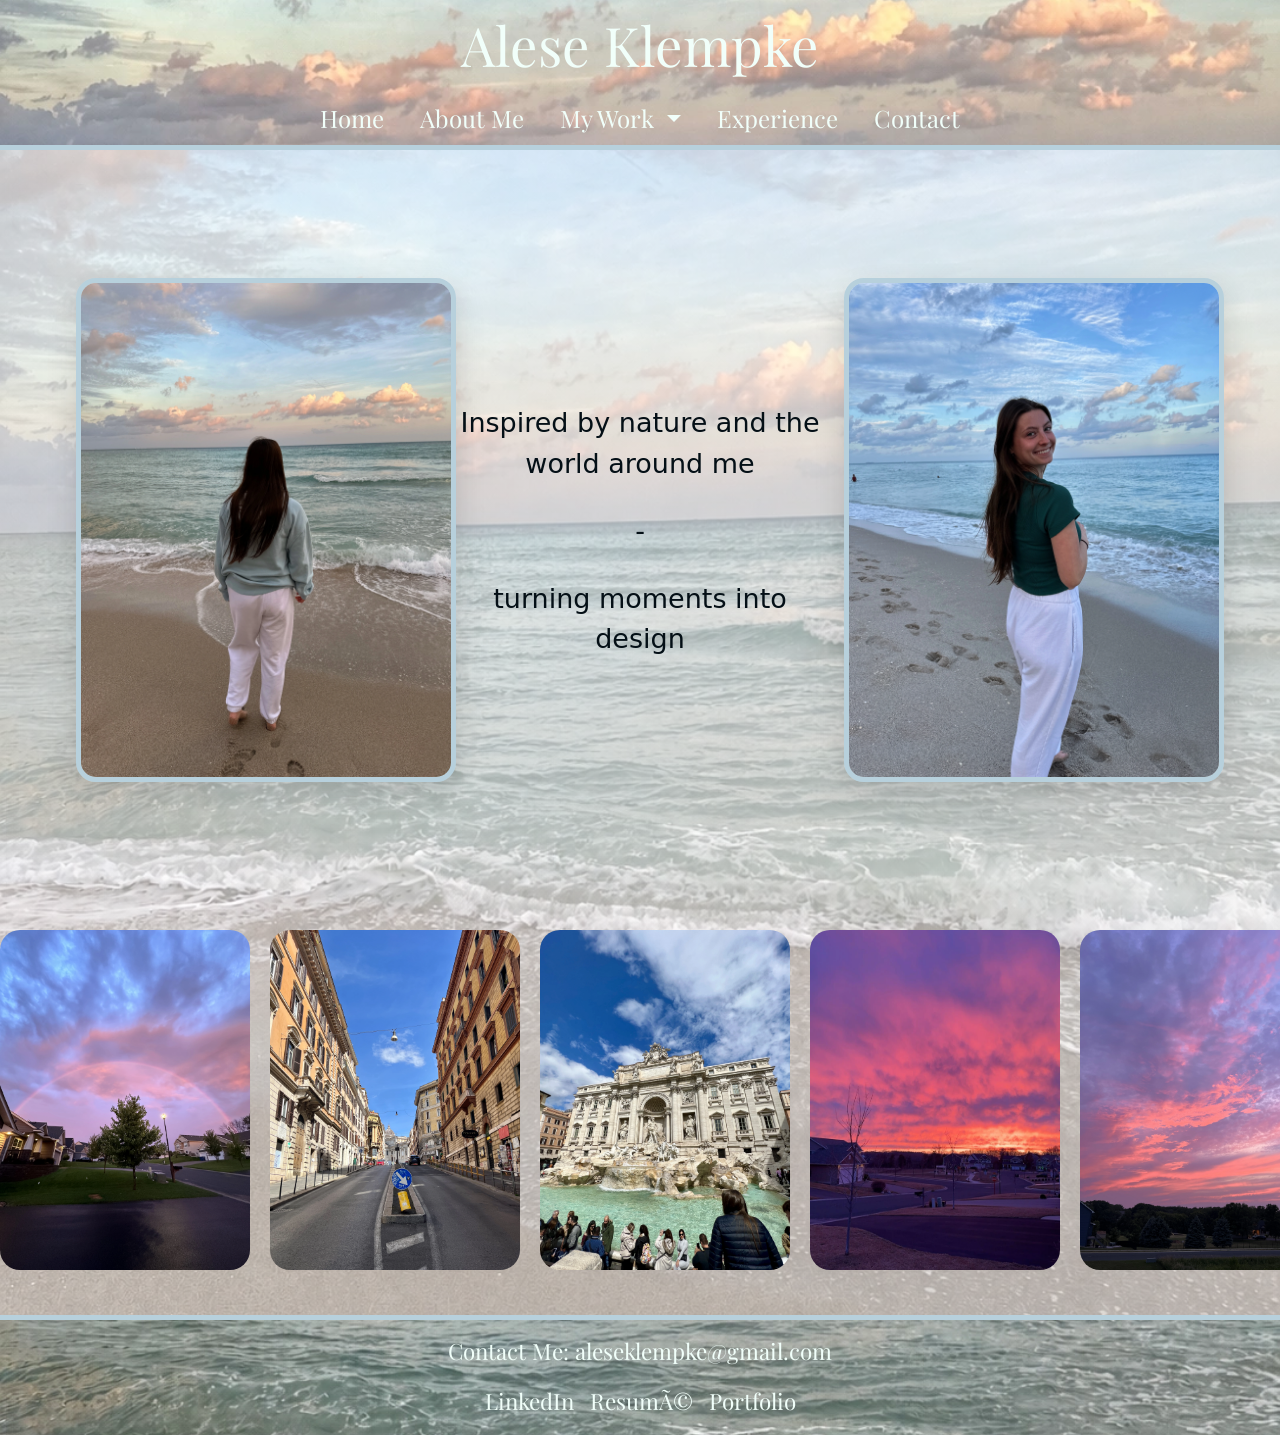
==== index.html @ b2f40c6c "deleted mobile friendly since it didn't work" ====
<!DOCTYPE html>
<html lang="en">

	<head>
		<link rel="stylesheet" href="https://cdnjs.cloudflare.com/ajax/libs/animate.css/4.1.1/animate.min.css"/>
		
		<meta name="viewport" content="width=device-width, initial-scale=1">

		<title>Home</title>

		<meta name="description" content="An advertising designer who enjoys capturing the world. Marketing, advertising, graphic design, digital media.">

		<meta property="og:image" content="https://aleseklempke.github.io/images/headshot1.webp">

		<link rel="icon" href="images/sunfavicon.ico" type="image/x-icon">

		<link href="https://cdn.jsdelivr.net/npm/bootstrap@5.3.8/dist/css/bootstrap.min.css" rel="stylesheet" integrity="sha384-sRIl4kxILFvY47J16cr9ZwB07vP4J8+LH7qKQnuqkuIAvNWLzeN8tE5YBujZqJLB" crossorigin="anonymous">

		<link href="./styles/style.css" rel="stylesheet">

		<link href="https://cdnjs.cloudflare.com/ajax/libs/font-awesome/6.5.0/css/all.min.css" rel="stylesheet">
		

		
	</head>
	
	<body>
		<!-- Navigation -->
		<nav class="navbar navbar-expand-lg navbar-dark fixed-top">
			<div class="container nav-center">
				<a class="navbar-brand" href="#">Alese Klempke</a>
				<div class="collapse navbar-collapse" id="navbarNav">
					<ul class="navbar-nav ms-auto">
						<li class="nav-item">
							<a class="nav-link" href="index.html">Home</a>
						</li>
						<li class="nav-item">
							<a class="nav-link" href="aboutme.html">About Me</a>
						</li>
						<li class="nav-item dropdown">
							<a class="nav-link dropdown-toggle" role="button"
							data-bs-toggle="dropdown">
								My Work
							</a>
							<ul class="dropdown-menu">
								<li><a class="dropdown-item" href="print.html">Print</a></li>
								<li><a class="dropdown-item" href="digital.html">Digital</a></li>
							</ul>
						</li>
						<li class="nav-item">
							<a class="nav-link" href="experience.html">Experience</a>
						</li>
						<li class="nav-item">
							<a class="nav-link" href="contact.html">Contact</a>
						</li>
					</ul>
				</div>
			</div>
		</nav>

		<!-- Hero Section -->
		<section id="hero" class="hero-section">
			<div class="container-fluid">
				<div class="row align-items-center">
					<div class="col-md-4">
						<img src="images/florida.webp" class="hero-img">
					</div>
					<div class="col-md-4">
						<p class="lead mb-4"></a>Inspired by nature and the world around me</p>
						<p class="lead mb-4">-</p>
						<p class="lead mb-4">turning moments into design</p>
					</div>
					<div class="col-md-4">
						<img src="images/meonthebeach.webp" class="hero-img">
					</div>
				</div>
			</div>
		</section>		
		
		<!-- Photo Carousel -->
		<div class="carousel">
			<!-- <button class="carousel-btn left" onclick="moveSlide(-1)">&#10094;</button> -->

			<div class="carousel-track" id="carouselTrack">
				<!--photos 1-15 -->
				<img src="images/rainbow.webp" alt="Photo 1">
				<img src="images/italystreet.webp" alt="Photo 2">
				<img src="images/trevifountain.webp" alt="Photo 3">
				<img src="images/pinksunset.webp" alt="Photo 4">
				<img src="images/pinkpurplesunset.webp" alt="Photo 5">
				<img src="images/gondola.webp" alt="Photo 6">
				<img src="images/statefair.webp" alt="Photo 7">
				<img src="images/sunset.webp" alt="Photo 8">
				<img src="images/venice.webp" alt="Photo 9">
				<img src="images/insideofcolosseum.webp" alt="Photo 10">
				<img src="images/anotherrainbow.webp" alt="Photo 11">
				<img src="images/venicestreets.webp" alt="Photo 12">
				<img src="images/palmtrees.webp" alt="Photo 13">
				<img src="images/blueocean.webp" alt="Photo 14">
				<img src="images/venicelake.webp" alt="Photo 15">

				<!-- duplicate photos 1-15 again -->
				 <img src="images/rainbow.webp" alt="Photo 1">
				<img src="images/italystreet.webp" alt="Photo 2">
				<img src="images/trevifountain.webp" alt="Photo 3">
				<img src="images/pinksunset.webp" alt="Photo 4">
				<img src="images/pinkpurplesunset.webp" alt="Photo 5">
				<img src="images/gondola.webp" alt="Photo 6">
				<img src="images/statefair.webp" alt="Photo 7">
				<img src="images/sunset.webp" alt="Photo 8">
				<img src="images/venice.webp" alt="Photo 9">
				<img src="images/insideofcolosseum.webp" alt="Photo 10">
				<img src="images/anotherrainbow.webp" alt="Photo 11">
				<img src="images/venicestreets.webp" alt="Photo 12">
				<img src="images/palmtrees.webp" alt="Photo 13">
				<img src="images/blueocean.webp" alt="Photo 14">
				<img src="images/venicelake.webp" alt="Photo 15">
			</div>

			<!-- <button class="carousel-btn right" onclick="moveSlide(1)">&#10095;</button> -->
		</div>

		<footer class="site-footer">
			<div class="footer-content">
				<p>Contact Me: aleseklempke@gmail.com

				<p>
					<a href="https://www.linkedin.com/in/alese-klempke-520113363/" target="_blank">LinkedIn</a>
					<a href="https://b2ecb5e9-d43c-4726-bef8-1e2089702398.filesusr.com/ugd/9234f1_e55ea802aafe4021af4e179aff93436c.pdf" target="_blank">Resumé</a>
					<a href="https://www.canva.com/design/DAG9OL10SzY/IoiDsDWVdAYQS8tSmVMANA/view?utm_content=DAG9OL10SzY&utm_campaign=designshare&utm_medium=link2&utm_source=uniquelinks&utlId=h9655889e53" target="_blank">Portfolio</a>
				</p>
			</div>
		</footer>

		<script src="https://cdn.jsdelivr.net/npm/bootstrap@5.3.8/dist/js/bootstrap.bundle.min.js" integrity="sha384-FKyoEForCGlyvwx9Hj09JcYn3nv7wiPVlz7YYwJrWVcXK/BmnVDxM+D2scQbITxI" crossorigin="anonymous"></script>
		<script src="https://cdn.jsdelivr.net/npm/bootstrap@5.3.0/dist/js/bootstrap.bundle.min.js"></script>

		<script src="https://cdn.jsdelivr.net/npm/bootstrap@5.3.3/dist/js/bootstrap.bundle.min.js"></script>
	</body>
</html>
---- styles/style.css ----
@import url('https://fonts.googleapis.com/css2?family=Playfair+Display:ital,wght@0,400..900;1,400..900&display=swap');
@import url('https://fonts.googleapis.com/css2?family=Quicksand:wght@300..700&display=swap');

:root {
    --bg-color: #F1FFFA;
    --text-color: #040F16;
    --highlight-color-one: #d2f5f8;
    --highlight-color-two: #187c80;
}

.carousel-control-prev-icon{
    background: var(--highlight-color-two);
}

body {
    background-image: 
    linear-gradient(rgba(255,255,255,0.50), rgba(255,255,255,0.50)),
    url("../images/floridaocean.webp");

    background-size: cover;
    background-position: center 16%;
}

/* Hero Section */
.hero-section {
    background-color: transparent !important;
    background-size: cover;
    background-position: 50% 50%;
     /* height: 100vh; */
    padding-top: 80px;
    text-align: center;
    width: 90%;
    margin: 0 auto;
    height: 100vh;
    display: flex;
    align-items: center;
    justify-content: center;
    margin-top: 40px;
    margin-bottom: 0px;
}

.hero-section p.lead {
    color: #040F16;
    font-size: 27px;
    margin-top: 27px;
    font-weight: 400;
}

.hero-content {
    display: flex;
    align-items: center;      /* vertically aligns everything */
    justify-content: center;  /* centers the whole group */
    gap: 100px;                /* space between images + text */
    align-items: center;      
    justify-content: center; 
    gap: 100px;                
    text-align: center;
}

.hero-text {
    max-width: 500px;
}

.hero-img {
    width: 380px;  /* adjust size */
    height: auto;
    border: 5px solid #b7d0dc;
    border-radius: 20px;    
    box-shadow: 0 10px 30px rgba(0,0,0,0.15);
}

.bg-light {
    background-color: #F1FFFA;
}

.hero-section h1 {
    font-weight: 700;
    font-family: 'Playfair Display', serif;
    color: #040F16
}

.carousel-section {
    background-color: #f1fffa;
}

.carousel-row {
    display: flex;
    justify-content: center;
    gap: 20px;
}

.carousel-img {
    width: 40px;
    height: 380px;
    object-fit: cover;
    border-radius: 10px;
}

/* navigation */
/* stack navbar items */

.nav-center {
    display: flex;
    flex-direction: column;
    align-items: center;
}

.nav-link {
    font-family: 'Playfair Display', serif;
    font-size: 2.4rem;
    color: #F1FFFA;
    text-decoration: none;
}

/* center the name */
.navbar-brand {
    font-family: 'Playfair Display', serif;
    font-size: 3.4rem;
    color: #F1FFFA;
    text-decoration: none;
    margin: 0;
    text-align: center;
    width: 100;
}

/* center the nav links */
.navbar-nav {
    display: flex;
    justify-content: center;
    width: 100%;
    margin-top: 2px; /* removes space above name */
    margin-bottom: 2px; /* adds space below links */
}

.navbar {
    background-color: #187c80;
    padding: 0px 0;
    background-image: url("../images/floridaocean.webp") !important;
    background-size: cover;
    background-repeat: no-repeat;
    background-position: center 24%;
    border-bottom: 5px solid #b7d0dc;

    height: 150px; /* adjust this to control how much shows */
}

/* remove Bootstrap pushing links to the right */
.ms-auto {
    margin-left: 0 !important;
}

/* optional spacing between links */
.navbar-nav .nav-item {
    margin: 0 10px;
}

.navbar-nav .nav-link {
  font-size: 1.5rem;
}

.navbar-nav .nav-link:hover {
  text-decoration: underline;
}

h2, h3, h4, h5 {
    font-family: 'Playfair Display', serif;
}

.hero-section .lead {
    font-size: 1.5rem;
}

.work-card img {
    height: 300px;
    object-fit: cover;
    border-radius: 0;
}

.work-card {
     font-family: "Quicksand", sans-serif;
     background-color: var(--highlight-color-one);
}



h2 {
    font-weight: 700;
    color: #F1FFFA;
}

.modal-body img {
    width: 100%;
}

.modal-body img {
    width: 100%;
}

.carousel {
  position: relative;
  padding: 30px 0;
  overflow: hidden; /* Hide scrollbar for the auto-animation */
  white-space: nowrap;
  margin-top: -40px; /* adjust this number */
  margin-bottom: 15px;
}

.carousel-track {
  display: flex;
  width: max-content;
  animation: scroll-left 50s linear infinite;
  gap: 20px;
  transition: transform 0.3s ease;
}

.carousel-track:hover {
  animation-play-state: paused; /* Allows user to stop it */
}

.carousel-track img {
  width: 250px;
  height: 340px;
  object-fit: cover;
  flex-shrink: 0;
  border-radius: 20px;
}


html, body {
  height: 75;
  margin: 0;
}

body {
  display: flex;
  flex-direction: column;
}

main {
  flex: 1; /* pushes footer down */
}

.site-footer {
  color: #F1FFFA;
  text-align: center;
  padding: 15px 0;
  font-family: 'Playfair Display', serif;
  font-size: 140%;
  background-image: url("../images/floridaocean.webp") !important;
  background-size: cover;
  background-repeat: no-repeat;
  background-position: center 48%;
  border-top: 5px solid #b7d0dc;

  height: 120px; /* adjust as needed */
}

.site-footer a {
  color: #F1FFFA;
  text-decoration: none;
  margin: 0 5px;
  font-family: 'Playfair Display', serif;
}

.site-footer a:hover {
  text-decoration: underline;
}

.footer-icon {
  width: 24px;
  height: 24px;
  margin: 0 2px;
  vertical-align: middle;
}

.about-photo-collage {
  width: 90%;
  max-width: 1200px;
  margin: 50px auto;
  margin-top: 60px;
  margin-bottom: 30px;
}

.collage-row {
  display: flex;
  justify-content: center;
  gap: 18px;
  margin-bottom: 18px;
}

.collage-row img {
  height: 300px;
  object-fit: cover;
  border-radius: 8px;
}

.row-5 img {
  width: calc((100% - 72px) / 5);
}

.row-4 {
  justify-content: space-between;
}

.row-4 img {
  width: calc((100% - -80px) / 5);
}

/* Grid Section */
.photo-collage {
  padding: 10px;
  margin-top: 200px; /* adjust this number */
  margin-bottom: 38px;
  margin-left: 80px;
  margin-right: 80px;
}

.collage-grid {
  display: grid;
  grid-template-columns: repeat(4, 1fr);
  gap: 20px;
}

.collage-item {
  position: relative;
  cursor: pointer;
  overflow: hidden;
  border-radius: 12px;
}

.collage-item img {
  width: 100%;
  height: 100%;
  object-fit: cover;
  display: block;
  transition: transform 0.3s ease;
}

.collage-item:hover img {
  transform: scale(1.08);
}

.hover-text {
  position: absolute;
  inset: 0;
  background: rgba(0, 0, 0, 0.55);
  color: white;
  display: flex;
  justify-content: center;
  align-items: center;
  text-align: center;
  opacity: 0;
  transition: opacity 0.3s ease;
  font-size: 20px;
  font-weight: bold;
  padding: 15px;
  font-family: "Quicksand", sans-serif;
}

.collage-item:hover .hover-text {
  opacity: 1;
}

.modal {
  display: none;
  position: fixed;
  z-index: 9999;
  inset: 0;
  background: rgba(0, 0, 0, 0.85);
  justify-content: center;
  align-items: start;
  padding: 30px;
}

.modal-content {
  background: white;
  max-width: 600px;
  width: 90%;
  border-radius: 12px;
  text-align: center;
  position: relative;

  margin: 0.5% auto;

  padding: 35px;

  position: relative;
}

.modal-content img {
  width: 100%;
  max-height: 500px;
  max-width: 700px;
  object-fit: contain;
  border-radius: 8px;

  flex-shrink: 0;

  scroll-snap-align: center;
}

.modal-image-scroll {
  max-height: 550px;
  overflow-y: auto;
  margin-bottom: 20px;
  display: flex;
  gap: 20px;

  overflow-x: auto;
  overflow-y: hidden;

  scroll-snap-type: x mandatory;

  width: 100%;
  padding-bottom: 10px;
}

.modal-content h2 {
  margin-top: 20px;
  color: #040F16;
  font-size: 25px;
}

.modal-content p {
  font-size: 16px;
  line-height: 1.5;
  font-family: "Quicksand", sans-serif;
  max-width: 85%;
  margin-left: 40px;
  margin-right: 40px;
}


.close {
  position: fixed;
  top: 25px;
  right: 35px;
  color: white;
  font-size: 45px;
  font-weight: bold;
  cursor: pointer;
  z-index: 10000;
}

.close:hover {
  color: #b7d0dc;
}

/* about page */

.about-hero-section {
  width: 80%;
  max-width: 1200px;
  margin: 0 auto;
  margin-top: 200px;
  color: #040F16;
  font-family: 'Playfair Display', serif;
  padding-bottom: 20px !important;
  margin-bottom: 0px !important;
}

.about-hero-section h1 {
  font-size: 4.3rem !important;
  line-height: 0.9;
  word-spacing: 4px;
  letter-spacing: 0px;
}

.about-hero-section p.lead {
  color: #040F16;
  font-family: "Quicksand", sans-serif;
  font-size: 1.35rem;
  font-weight: 500;

   text-align: left;
   max-width: 900px;
   line-height: 1.8;
   word-spacing: 0px;
   letter-spacing: 0px;
}

.about-hero-section .row {
    display: flex;
    align-items: center;
    justify-content: center;
    gap: 20px;
    transform: translateX(15px);
}

.video-collage {
    display: flex;
    flex-wrap: wrap;
    justify-content: center;
    gap: 40px; /* SPACE BETWEEN ALL VIDEOS */
    max-width: 1300px;
    margin: 40px auto;
    padding-top: 170px;
}

/* VERTICAL VIDEOS */
.video-item.vertical {
    width: 290px;
    height: 440px;
}

/* ROW FOR HORIZONTAL VIDEOS */
.horizontal-row {
    display: flex;
    justify-content: space-between;
    width: 1320px; /* SAME WIDTH AS 4 VERTICALS + GAPS */
    margin-top: 20px;

    gap: 35px;          /* BIGGER SPACE BETWEEN HORIZONTAL VIDEOS */

    margin-top: 7px;  /* LESS SPACE BETWEEN TOP + BOTTOM ROWS */

    margin-bottom: 10px; /* MORE SPACE ABOVE FOOTER */
}

/* HORIZONTAL VIDEOS */
.video-item.horizontal {
    width: 640px;
    height: 360px;
}

/* VIDEO STYLING */
.video-item video {
    width: 100%;
    height: 100%;
    object-fit: cover;
    border-radius: 20px;
    display: block;
}

.video-item {
    position: relative;
    overflow: hidden;
    border-radius: 20px;
    cursor: pointer;
}

.video-overlay {
    position: absolute;
    inset: 0;
    background: rgba(0, 0, 0, 0.45);
    color: white;
    display: flex;
    justify-content: center;
    align-items: center;
    text-align: center;
    opacity: 0;
    transition: opacity 0.3s ease;
    padding: 20px;
    pointer-events: none;
}

.video-item:hover .video-overlay {
    opacity: 1;
}

.video-overlay h3 {
    font-size: 26px;
    font-weight: bold;
    font-family: "Quicksand", sans-serif;
}

.video-item:hover video {
    transform: scale(1.04);
}

.video-modal {
    display: none;
    position: fixed;
    z-index: 9999;
    left: 0;
    top: 0;
    width: 100%;
    height: 100%;

    background-color: rgba(0, 0, 0, 0.85);
}

.video-modal-content {
    width: 70%;
    max-width: 900px;
    margin: 80px auto;
}

.video-modal-content video {
    width: 100%;
    max-height: 80vh;
    object-fit: contain;
    border-radius: 15px;
    background: black;
}

.video-close {
    position: absolute;
    top: 25px;
    right: 40px;
    color: white;
    font-size: 50px;
    font-weight: bold;
    cursor: pointer;
}

.video-close:hover {
  color: #b7d0dc;
}

.experience-page {
  min-height: 100vh;
  padding-bottom: 28px;
}

.experience-title {
  text-align: center;
  font-family: Georgia, serif;
  font-size: 34px;
  color: black;
  margin: 20px 0 18px;
}

.experience-line {
  width: 100%;
  height: 2px;
  background-color: black;
  margin-bottom: 70px;
}

.experience-section {
  display: grid;
  grid-template-columns: 40% 60%;
  align-items: center;
  margin: 0 auto 90px;
  width: 90%;
}

.experience-label {
  color: #040F16;
  font-family: 'Playfair Display', serif;
  font-size: 55px;
  font-weight: bold;
  text-align: center;
  justify-self: center;
  margin-top: 95px;
  line-height: 1.1;
}

.large-label {
  padding: 35px 45px;
}

.experience-info {
  background-color: #b7d0dc;
  color: #F1FFFA;
  font-family: 'Playfair Display', serif;
  text-align: center;
  border-radius: 60px;
  width: 65%;
  justify-self: center;
  margin-top: 50px;
  margin-bottom: -75px;
  padding: 35px 25px;
}

.experience-info h2 {
  font-size: 32px;
  margin-bottom: 12px;
  margin: 0;
}

.experience-info p {
  font-size: 20px;
  line-height: 1.9;
  margin-bottom: 22px;
  margin: 0;
  font-family: "Quicksand", sans-serif;
}




.contact-section {
    display: flex;
    align-items: center;
    justify-content: center;
    gap: 50px; /* controls space between image and text */
    padding: 80px;
    padding-top: 205px;
    padding-bottom: 50px;
}

.contact-image {
    flex-shrink: 0;
}

.contact-image img {
    width: 380px;  /* adjust size */
    height: auto;
    border: 5px solid #b7d0dc;
    border-radius: 20px;    
    box-shadow: 0 10px 30px rgba(0,0,0,0.15);
}

.contact-content {
    display: flex;
    flex-direction: column;
    align-items: flex-start;
    max-width: 750px;
}

.contact-content h1 {
    font-size: 3.5rem;
    margin-bottom: 40px;
    font-weight: 500;
    font-family: "Quicksand", sans-serif;
}

.subtitle {
    font-size: 2rem;
    margin-bottom: 40px;
    font-family: "Quicksand", sans-serif;
    font-weight: 500;
}

.email-line {
    font-size: 2rem;
    margin-bottom: 40px;
    font-family: "Quicksand", sans-serif;
    font-weight: 500;
}

.email-line span,
.check-line {
    color: #040F16;
    font-weight: 600;
    font-family: "Quicksand", sans-serif;
}

.check-line {
    font-size: 2rem;
    margin-bottom: 40px;
    font-family: "Quicksand", sans-serif;
}

.contact-links {
    display: flex;
    gap: 60px;
    margin-bottom: 40px;
}

.contact-links a {
    font-size: 2rem;
    color: black;
    text-decoration: underline;
    font-family: "Quicksand", sans-serif;
    font-weight: 500;
}

.contact-links a:hover {
    color: #F1FFFA;
}

@media screen and (max-width: 900px) {
  .collage-grid {
    grid-template-columns: repeat(2, 1fr);
  }
}

@media screen and (max-width: 600px) {
  .collage-grid {
    grid-template-columns: 1fr;
  }
}

@keyframes scroll-left {
  0% { transform: translateX(0); }
  100% { transform: translateX(-50%); } /* Adjust based on duplication */
}
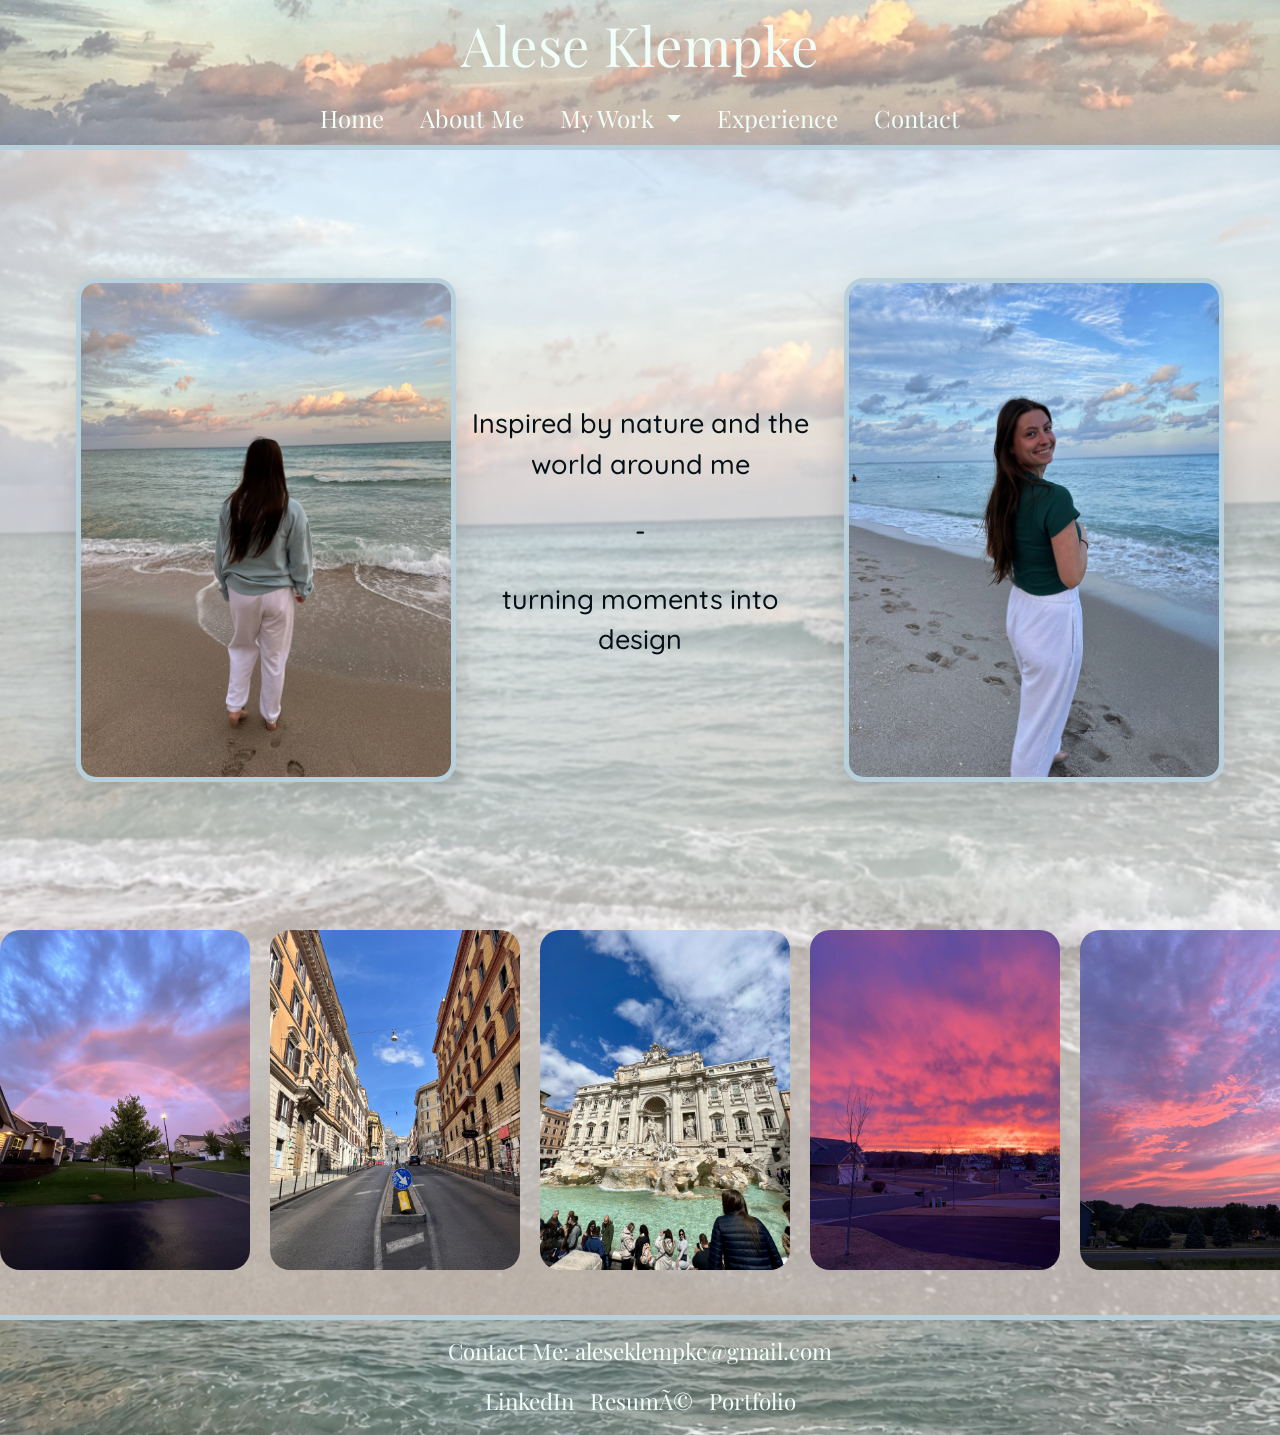
==== commit 7f654bdd: "add a mobile.css file to put mobile styling in" ====
--- a/index.html
+++ b/index.html
@@ -15,11 +15,10 @@
 		<link rel="icon" href="images/sunfavicon.ico" type="image/x-icon">
 
 		<link href="https://cdn.jsdelivr.net/npm/bootstrap@5.3.8/dist/css/bootstrap.min.css" rel="stylesheet" integrity="sha384-sRIl4kxILFvY47J16cr9ZwB07vP4J8+LH7qKQnuqkuIAvNWLzeN8tE5YBujZqJLB" crossorigin="anonymous">
+		<link href="https://cdnjs.cloudflare.com/ajax/libs/font-awesome/6.5.0/css/all.min.css" rel="stylesheet">
 
 		<link href="./styles/style.css" rel="stylesheet">
-
-		<link href="https://cdnjs.cloudflare.com/ajax/libs/font-awesome/6.5.0/css/all.min.css" rel="stylesheet">
-		
+		<link href="./styles/mobile.css" rel="stylesheet">
 
 		
 	</head>
--- a/styles/style.css
+++ b/styles/style.css
@@ -17,6 +17,7 @@
     linear-gradient(rgba(255,255,255,0.50), rgba(255,255,255,0.50)),
     url("../images/floridaocean.webp");
 
+    backdrop-filter: blur(1px);
     background-size: cover;
     background-position: center 16%;
 }
@@ -43,7 +44,8 @@
     color: #040F16;
     font-size: 27px;
     margin-top: 27px;
-    font-weight: 400;
+    font-weight: 500;
+    font-family: "Quicksand", sans-serif;
 }
 
 .hero-content {
@@ -653,7 +655,7 @@
 
 .experience-info {
   background-color: #b7d0dc;
-  color: #F1FFFA;
+  color: #040F16;
   font-family: 'Playfair Display', serif;
   text-align: center;
   border-radius: 60px;
--- a/styles/mobile.css
+++ b/styles/mobile.css
@@ -0,0 +1,29 @@
+
+/* this is a media query that will apply the styles you add only at certain breakpoints. this one is set up to target screens with a maximum width of 768px — which is the bootstrap 'md' breakpoint. you can adjust that number to be anything. */
+
+@media only screen and (max-width: 768px) {
+    
+    /* mobile specific styling rules go in here */
+
+    .hero-section {
+        /* set your hero to be larger than a screen if needed to avoid overlap with the carousel on mobile */
+        height: auto;   
+    }
+
+    .hero-img {
+        /* set your hero images to fill the space, not have a set width */
+        width: 100%;
+    }
+
+    .carousel-track {
+        /* add some margin back on top */
+        margin-top: 40px;
+    }
+
+
+
+
+
+
+
+}
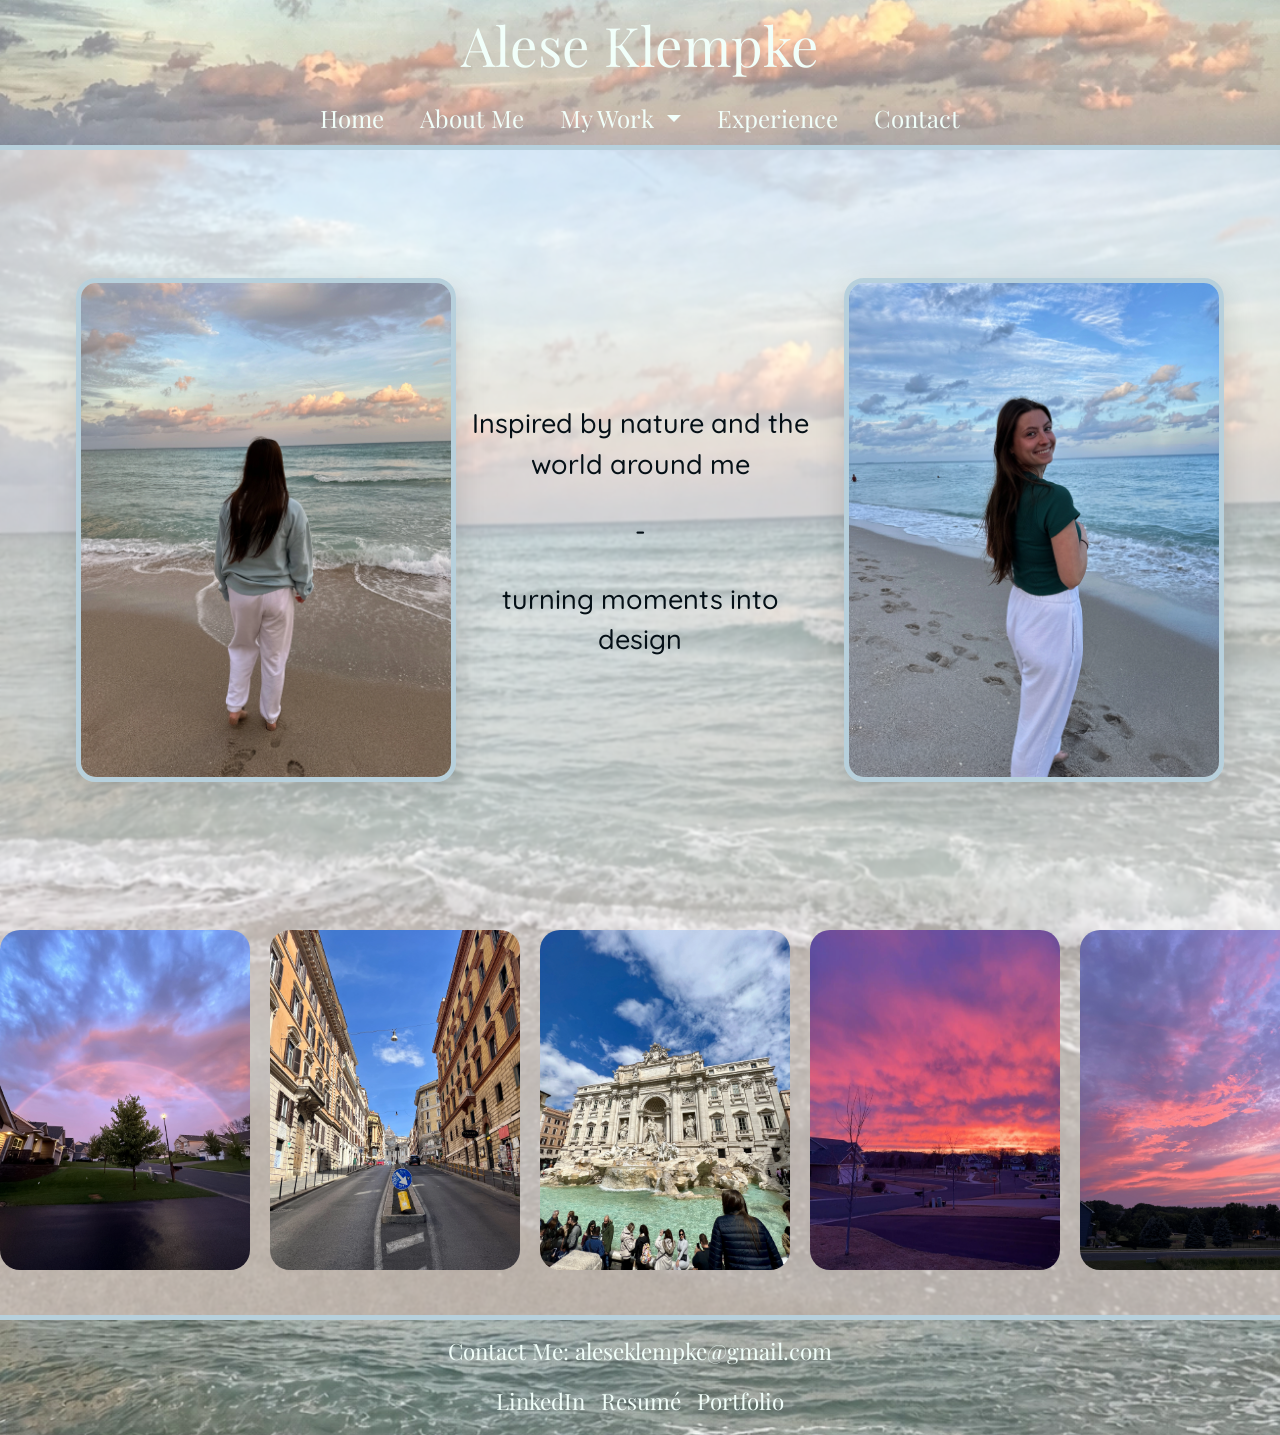
==== commit 3d4f8e11: "trying mobile" ====
--- a/index.html
+++ b/index.html
@@ -17,10 +17,11 @@
 		<link href="https://cdn.jsdelivr.net/npm/bootstrap@5.3.8/dist/css/bootstrap.min.css" rel="stylesheet" integrity="sha384-sRIl4kxILFvY47J16cr9ZwB07vP4J8+LH7qKQnuqkuIAvNWLzeN8tE5YBujZqJLB" crossorigin="anonymous">
 		<link href="https://cdnjs.cloudflare.com/ajax/libs/font-awesome/6.5.0/css/all.min.css" rel="stylesheet">
 
-		<link href="./styles/style.css" rel="stylesheet">
-		<link href="./styles/mobile.css" rel="stylesheet">
+		<meta charset="UTF-8">
+		<meta name="viewport" content="width=device-width, initial-scale=1.0">
 
-		
+		<link rel="stylesheet" href="styles/style.css">
+		<link rel="stylesheet" href="styles/mobile.css">
 	</head>
 	
 	<body>
--- a/styles/mobile.css
+++ b/styles/mobile.css
@@ -2,23 +2,99 @@
 /* this is a media query that will apply the styles you add only at certain breakpoints. this one is set up to target screens with a maximum width of 768px — which is the bootstrap 'md' breakpoint. you can adjust that number to be anything. */
 
 @media only screen and (max-width: 768px) {
-    
-    /* mobile specific styling rules go in here */
 
-    .hero-section {
-        /* set your hero to be larger than a screen if needed to avoid overlap with the carousel on mobile */
-        height: auto;   
-    }
+  body {
+    margin: 0;
+    overflow-x: hidden;
+  }
 
-    .hero-img {
-        /* set your hero images to fill the space, not have a set width */
-        width: 100%;
-    }
+  img,
+  video {
+    max-width: 100%;
+    height: auto;
+  }
 
-    .carousel-track {
-        /* add some margin back on top */
-        margin-top: 40px;
-    }
+  header {
+    display: block;
+    width: 100%;
+    background-color: #188283;
+    position: relative;
+    z-index: 9999;
+  }
+
+  nav {
+    display: block;
+    width: 100%;
+    padding: 12px 0;
+  }
+
+  nav ul {
+    display: flex;
+    flex-direction: column;
+    align-items: center;
+    gap: 10px;
+    list-style: none;
+    margin: 0;
+    padding: 0;
+  }
+
+  nav a {
+    color: white;
+    font-size: 18px;
+    text-decoration: none;
+  }
+
+  .hero-section {
+    height: auto;
+    padding: 25px 15px;
+  }
+
+  .hero-img {
+    width: 100%;
+    height: auto;
+  }
+
+  .hero-section h1 {
+    font-size: 55px;
+    text-align: center;
+    line-height: 1;
+  }
+
+  .carousel-track {
+    margin-top: 20px;
+  }
+
+  .container,
+  .row,
+  .content,
+  .about-content,
+  .experience-content,
+  .video-row {
+    width: 100%;
+    max-width: 100%;
+    padding: 0 20px;
+    box-sizing: border-box;
+  }
+
+  .row,
+  .about-content,
+  .experience-content,
+  .video-row {
+    display: flex;
+    flex-direction: column;
+    align-items: center;
+  }
+
+  p {
+    font-size: 18px;
+    line-height: 1.6;
+  }
+
+  footer {
+    text-align: center;
+    padding: 25px 20px;
+  }
+}
 
 
 
